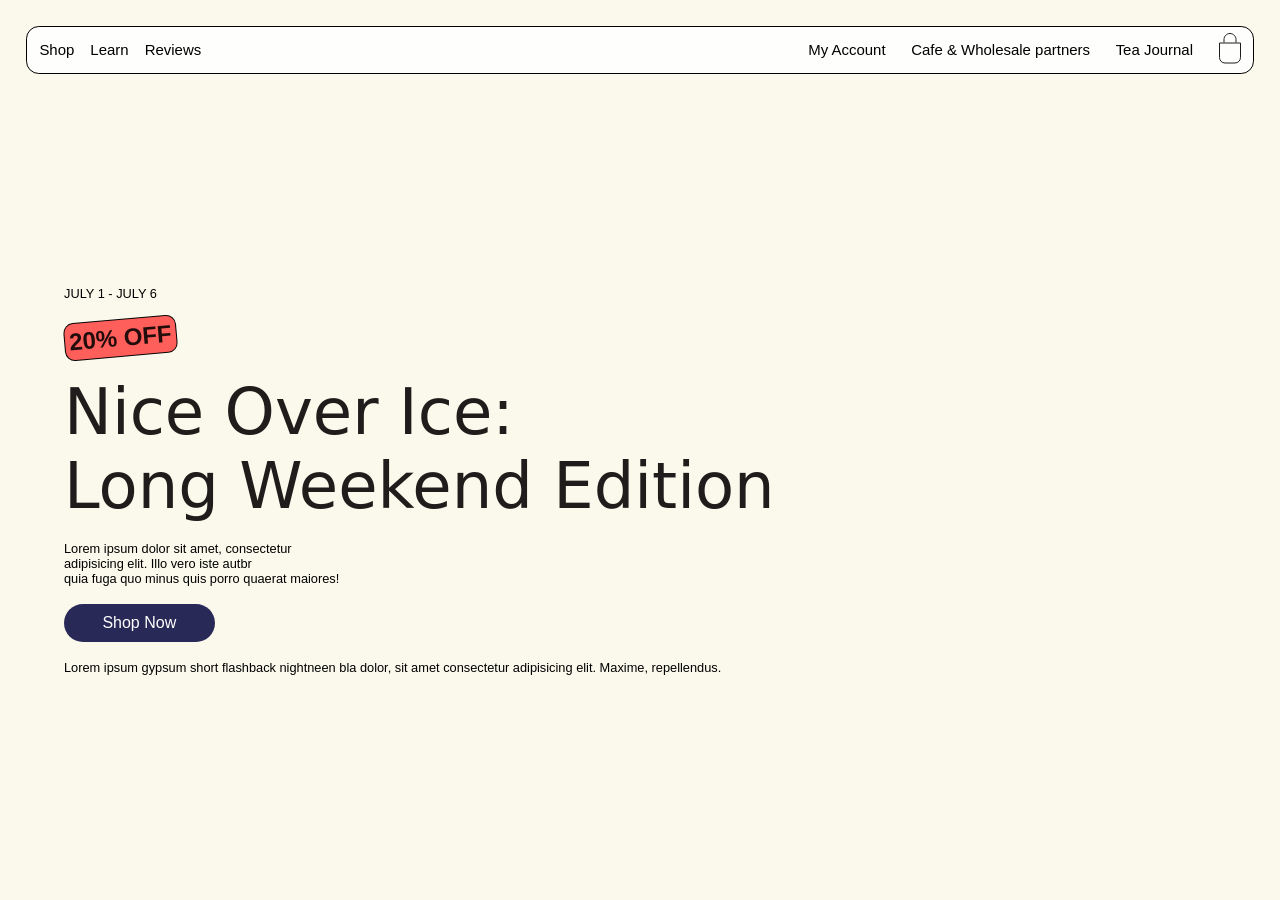
==== Responsive-assignment/index.html @ c3a22d7e "responsive design task-6 started" ====
<!DOCTYPE html>
<html lang="en">
<head>
    <meta charset="UTF-8">
    <meta name="viewport" content="width=device-width, initial-scale=1.0">
    <title>Document</title>
    <link rel="stylesheet" href="style.css">
    <link
  href="https://cdn.jsdelivr.net/npm/remixicon@4.9.0/fonts/remixicon.css"
  rel="stylesheet"
/>
</head>
<body>
    <main>
        <section id="section-1">
            <nav>
                <div class="mobile-screen-nav-left">
                    <i class="ri-menu-line"></i>
                 </div>
                <div class="nav-part-1">
                    <h3>Shop</h3>
                    <h3>Learn</h3>
                    <h3>Reviews</h3>
                </div>

                <div class="nav-part-2">
                    <img src="https://www.twoleavestea.com/cdn/shop/files/Twoleaves_logo.svg?v=1768205424&width=420" alt="">
                </div>

                <div class="mobile-screen-nav-right">
                    <i class="ri-shopping-bag-line"></i>
                </div>
                

                <div class="nav-part-3">
                    <h3>My Account</h3>
                    <h3>Cafe & Wholesale partners</h3>
                    <h3>Tea Journal</h3>
                    <div class="header__cart has-icon cart" data-spark-link="cart" role="button" x-data="" x-on:click="$store[&quot;offCanvasCart&quot;].openOffcanvas()" :aria-expanded="$store[&quot;offCanvasCart&quot;].open" aria-expanded="false">
        <noscript>
        <a href="/cart" style="position: absolute; top: 0; left: 0; width: 100%; height: 100%; text-indent: -9999999rem; z-index: 2;">Cart</a>
        </noscript>
        <div class="header__cart-inner">
          <div class="cart__icon">
            
                    <svg width="22" height="31" viewBox="0 0 22 31" fill="none" xmlns="http://www.w3.org/2000/svg">
                <path d="M21.5 10V24.5C21.5 27.5376 19.0376 30 16 30H6C2.96243 30 0.5 27.5376 0.5 24.5V10H21.5Z" stroke="#201C1A"></path>
                <path d="M5 9.5V6.5C5 3.18629 7.68629 0.5 11 0.5C14.3137 0.5 17 3.18629 17 6.5V9.5" stroke="#201C1A"></path>
            </svg>
                    
                </div>

        </div>
      </div>

                </div>
            </nav>
            <div class="text-buttons">
                 <p>JULY 1 - JULY 6</p>
                 <h1 class="dk1"> 20% OFF</h1>
                 <h1 class="dk2">Nice Over Ice: <br> Long Weekend Edition</h1>
                 <p>Lorem ipsum dolor sit amet, consectetur <br> adipisicing elit. Illo vero iste autbr
                   <br> quia fuga quo minus quis porro quaerat maiores!</p>
                <button>Shop Now</button>  
                <p>Lorem ipsum gypsum short flashback nightneen bla dolor, sit amet consectetur adipisicing elit. Maxime, repellendus.</p>  
            </div>
            
        </section>
    </main>
</body>
</html>
---- Responsive-assignment/style.css ----
*{
    margin: 0;
    padding: 0;
    box-sizing: border-box;
}
html, body{
    height: 100%;
    width: 100%;
}
main{
    width: 100%;
    min-height: 100vh;
    background-color: #fbf9ec;
    font-family: 'Poppins', sans-serif;
    
}

nav{
    width: calc(100% - 4vw);
    max-width: 100%;
    background-color: #fefefd;
    display:flex;
    flex-wrap: wrap;
    align-items: center;
    justify-content: space-between;
    padding:0.5vw 1vw;
    margin: 2vw auto 0;
    border-radius: 1vw;
    position: sticky;
    top: 2vw;
    left: 0;
    border: 1px solid black;
}
.mobile-screen-nav-left,
.mobile-screen-nav-right{
    display: none;
}

nav .nav-part-1{
    display: flex;
    gap: 1rem;
    font-size: 0.8rem;
    flex: 1;
    min-width: 0;
}

.nav-part-1 h3{
    font-weight: 300;
}

nav .nav-part-2{
    width: auto;
    max-width: 120px;
    height: auto;
    display: flex;
    justify-content: center;
}

.nav-part-2 img{
    width: 100%;
    object-fit: cover;
}

.nav-part-3{
    display: flex;
    flex: 1;
    min-width: 0;
    justify-content: flex-end;
    gap: 2vw;
    align-items: center;
    font-size: 0.8rem;
}
.nav-part-3 h3{
    font-weight: 300;
}

#section-1{
    width: 100%;
    height: 100vh;
    background-image: url("https://www.twoleavestea.com/cdn/shop/files/Two_Leaves_Tea_Aug_25_Shoot-32_16x9_1.webp?v=1782797336&width=3600.0");
    background-size:contain;
    background-position:cover;
    background-repeat: no-repeat;
    position: relative;
    margin: 0;
    padding: 0;
    overflow: hidden;
    
    
}

.text-buttons{
    display: flex;
    flex-direction: column;
    gap: 2vh;
    position: absolute;
    bottom: 25vh;
    left: 5vw;
    
}

.dk1{
    background-color: #ff5f5a;
    width: fit-content;
    padding: 4px;
    border: 1px solid rgba(0, 0, 0, 0.974);
    border-radius: 10px;
    transform: rotate(-5deg);
    color: rgba(0, 0, 0, 0.861);
}
.dk2{
    color:#201c1b;
    font-family: sans;
    font-weight: 100;
    font-size: 4rem;
}

.text-buttons p{
    font-size: 1vw;
}

.text-buttons button{
    padding: 0.8vw 3vw;
    width: fit-content;
    border-radius: 2rem;
    border: none;
    background-color: #292957;
    color: white;
    font-size: 1rem;
}

@media screen and (max-width: 768px) {

    nav{
        width: calc(100% - 24px);
        margin: 16px auto 0;
        padding: 12px 20px;
        border-radius: 14px;
        top: 12px;
        position: sticky;
        top:2vw;
        left: 0;
        justify-content: space-between;
        align-items: center;
    }

    .nav-part-1{
        display: none !important;
    }
    .nav-part-3{
        display: none;
    }

     .mobile-screen-nav-left,
    .mobile-screen-nav-right{
      display: flex;
      justify-content: space-between;
        
        
    }

    .mobile-screen-nav-left i,
    .mobile-screen-nav-right i{
        font-size:28px;
        cursor:pointer;
        color:#201c1b;
    }

    .nav-part-2{
        max-width: 120px;
        width: 100%;
    }

    .nav-part-2 img{
        width: 100%;
        display: block;
    }

    #section-1{
        min-height: 100vh;
        background-image: url(https://www.twoleavestea.com/cdn/shop/files/July_4_banner_image_for_dev_mobile.webp?v=1782797335&width=1350.0);
        background-size: cover;
        background-position :center;
        background-repeat: no-repeat;
        border-bottom: 2px solid black;
    }

    .text-buttons{
        align-items: center;
        align-self: center;
        display: flex;
        text-align: center;
        position: absolute;
        bottom: 0vh;
        
    }

    .dk1{
        padding: 6px 12px;
        font-size: 1.5rem;
        border-radius: 8px;
    }

    .dk2{
        font-size: 2.4rem;
        line-height: 1.15;
        max-width: 100%;

    }

    .text-buttons p{
        font-size: 15px;
        line-height: 1.6;
        max-width: 98%;
        text-align: center;
    }

    .text-buttons button{
        width: 80%;
        font-size: 0.95rem;
        border-radius: 999px;
        padding: 1rem;
    }

}
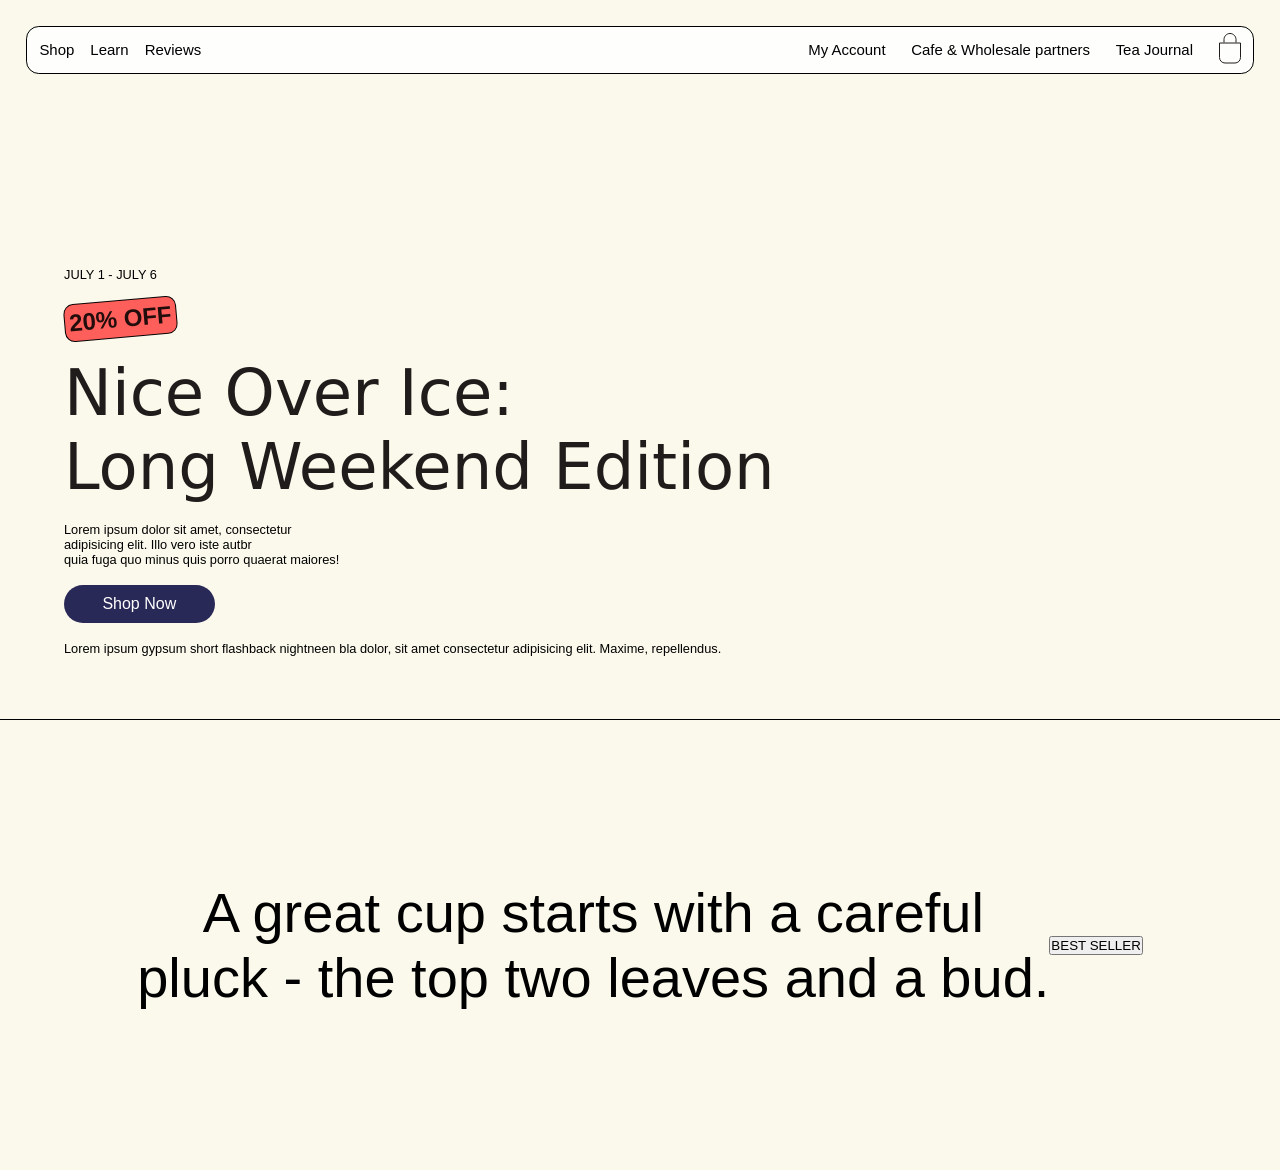
==== commit 8a525bf3: "till card section" ====
--- a/Responsive-assignment/index.html
+++ b/Responsive-assignment/index.html
@@ -66,6 +66,47 @@
             </div>
             
         </section>
+
+        <section id="section-2">
+            <h1>A
+ 
+great
+ 
+cup
+ 
+starts
+ 
+with
+ 
+a
+ 
+careful <br>
+
+pluck
+ 
+-
+ 
+the
+ 
+top
+ 
+two
+ 
+leaves
+ 
+and
+ 
+a
+ 
+bud.</h1>
+                <button>BEST SELLER</button>
+
+                <div class="card-portion">
+                    <div class="card">
+                        <img src="" alt="">
+                    </div>
+                </div>
+        </section>
     </main>
 </body>
 </html>
--- a/Responsive-assignment/style.css
+++ b/Responsive-assignment/style.css
@@ -76,17 +76,16 @@
 
 #section-1{
     width: 100%;
-    height: 100vh;
+    aspect-ratio: 16 / 9;
     background-image: url("https://www.twoleavestea.com/cdn/shop/files/Two_Leaves_Tea_Aug_25_Shoot-32_16x9_1.webp?v=1782797336&width=3600.0");
-    background-size:contain;
-    background-position:cover;
+    background-size: cover;
+    background-position: center;
     background-repeat: no-repeat;
     position: relative;
     margin: 0;
     padding: 0;
     overflow: hidden;
-    
-    
+    border-bottom: 1px solid black;
 }
 
 .text-buttons{
@@ -94,7 +93,7 @@
     flex-direction: column;
     gap: 2vh;
     position: absolute;
-    bottom: 25vh;
+    bottom: 7vh;
     left: 5vw;
     
 }
@@ -127,6 +126,22 @@
     background-color: #292957;
     color: white;
     font-size: 1rem;
+}
+
+#section-2{
+    min-height:50vh;
+    width: 100vw;
+    display: flex;
+    align-items: center;
+    justify-content: center;
+    
+
+}
+#section-2 h1{
+    text-align: center;
+    font-weight: lighter;
+    font-size: 3.5rem;
+   
 }
 
 @media screen and (max-width: 768px) {
@@ -221,5 +236,36 @@
         border-radius: 999px;
         padding: 1rem;
     }
+    #section-2{
+    min-height:40vh;
+    width: 100vw;
+    padding: 10vh;
+    display: flex;
+    align-items: center;
+    justify-content: center;
+    position: relative;
+    
+
+}
+    #section-2 h1{
+    text-align: center;
+    font-weight: lighter;
+    font-size: 1.8rem;
+    
+   
+   
+}
+    #section-2 button{
+        background-color: #dbadea;
+        position:absolute;
+        bottom: 2vh;
+        left: 3vw;
+        /* padding:1rem; */
+        padding: 1vh;
+        font-size: 1.5rem;
+        border-radius: 1vh;
+        font-weight: 900;
+        transform: rotate(-5deg);
+    }
 
 }
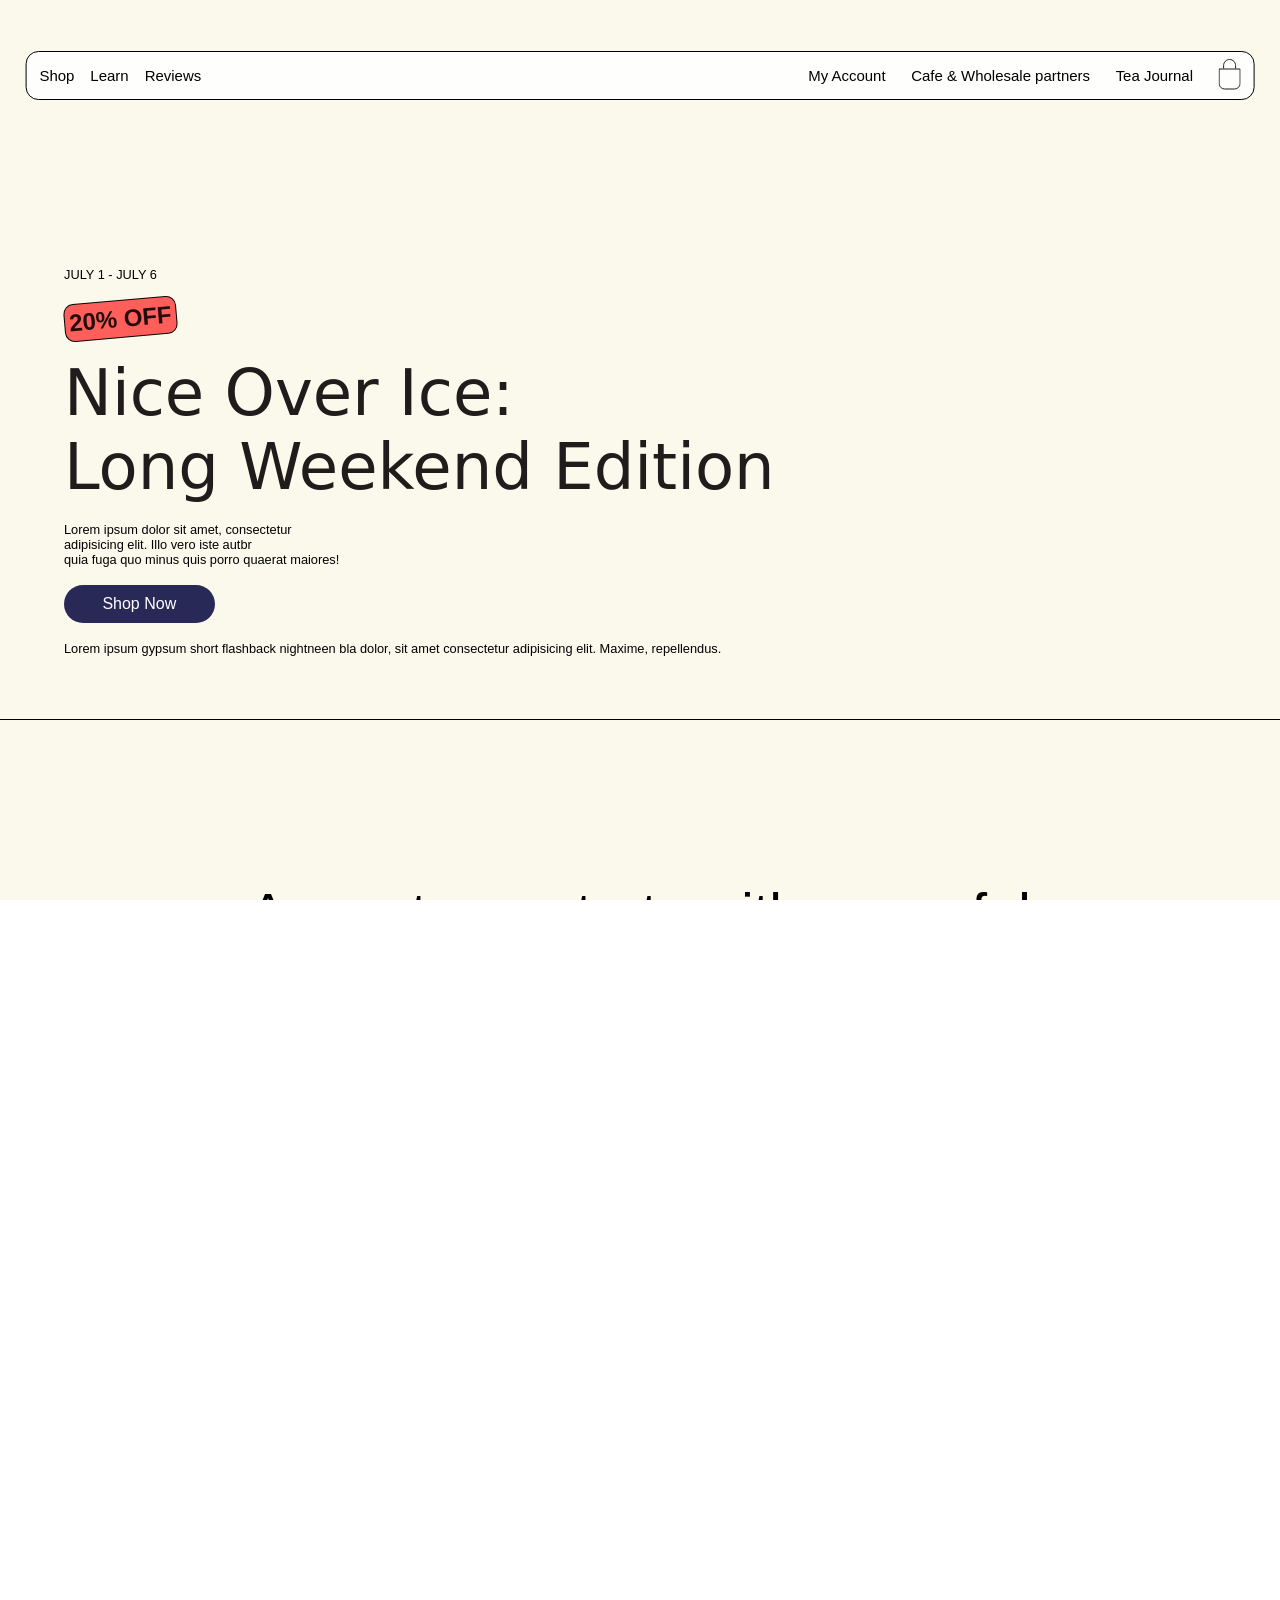
==== commit f7564c38: "FULL FLEDGE WEBSITE LANDING PAGE - RESPONSIVE" ====
--- a/Responsive-assignment/index.html
+++ b/Responsive-assignment/index.html
@@ -100,13 +100,542 @@
  
 bud.</h1>
                 <button>BEST SELLER</button>
-
-                <div class="card-portion">
-                    <div class="card">
-                        <img src="" alt="">
-                    </div>
-                </div>
-        </section>
+        </section>
+
+        <section id="section-3">
+            
+
+                <div class="cards">
+                    <div class="card-portion">
+                        <div class="card">
+                            <img src="https://www.twoleavestea.com/cdn/shop/files/organic_tropical_green_tea_sachet_featured.webp?v=1771579242&width=900" alt="">
+                        </div>
+                        <div class="card-texts">
+                            <button>TEA SACHETS</button>
+                            <div class="inside-buttons">
+                                <p> 4.71 (84)</p>
+                                <button>ADD</button>
+                            </div>
+                        </div>
+                    
+                    </div>
+                    <div class="card-details">
+                        <h1>Organic Tropical Green Tea</h1>
+                    <p>From $11.95</p>
+                    <p>Our Organic Tropical Green is a fruity and fun take on a classic green tea </p>
+                    </div>
+                </div>
+
+                    <div class="cards">
+                    <div class="card-portion">
+                        <div class="card">
+                            <img src="https://www.twoleavestea.com/cdn/shop/files/organic_tropical_green_tea_sachet_featured.webp?v=1771579242&width=900" alt="">
+                        </div>
+                        <div class="card-texts">
+                            <button>TEA SACHETS</button>
+                            <div class="inside-buttons">
+                                <p> 4.71 (84)</p>
+                                <button>ADD</button>
+                            </div>
+                        </div>
+                    
+                    </div>
+                    <div class="card-details">
+                        <h1>Organic Tropical Green Tea</h1>
+                    <p>From $11.95</p>
+                    <p>Our Organic Tropical Green is a fruity and fun take on a classic green tea </p>
+                    </div>
+                </div>
+
+                    <div class="cards">
+                    <div class="card-portion">
+                        <div class="card">
+                            <img src="https://www.twoleavestea.com/cdn/shop/files/organic_tropical_green_tea_sachet_featured.webp?v=1771579242&width=900" alt="">
+                        </div>
+                        <div class="card-texts">
+                            <button>TEA SACHETS</button>
+                            <div class="inside-buttons">
+                                <p> 4.71 (84)</p>
+                                <button>ADD</button>
+                            </div>
+                        </div>
+                    
+                    </div>
+                    <div class="card-details">
+                        <h1>Organic Tropical Green Tea</h1>
+                    <p>From $11.95</p>
+                    <p>Our Organic Tropical Green is a fruity and fun take on a classic green tea </p>
+                    </div>
+                </div>
+
+                    <div class="cards">
+                    <div class="card-portion">
+                        <div class="card">
+                            <img src="https://www.twoleavestea.com/cdn/shop/files/organic_tropical_green_tea_sachet_featured.webp?v=1771579242&width=900" alt="">
+                        </div>
+                        <div class="card-texts">
+                            <button>TEA SACHETS</button>
+                            <div class="inside-buttons">
+                                <p> 4.71 (84)</p>
+                                <button>ADD</button>
+                            </div>
+                        </div>
+                    
+                    </div>
+                    <div class="card-details">
+                        <h1>Organic Tropical Green Tea</h1>
+                    <p>From $11.95</p>
+                    <p>Our Organic Tropical Green is a fruity and fun take on a classic green tea </p>
+                    </div>
+                </div>
+
+                    <div class="cards">
+                    <div class="card-portion">
+                        <div class="card">
+                            <img src="https://www.twoleavestea.com/cdn/shop/files/organic_tropical_green_tea_sachet_featured.webp?v=1771579242&width=900" alt="">
+                        </div>
+                        <div class="card-texts">
+                            <button>TEA SACHETS</button>
+                            <div class="inside-buttons">
+                                <p> 4.71 (84)</p>
+                                <button>ADD</button>
+                            </div>
+                        </div>
+                    
+                    </div>
+                    <div class="card-details">
+                        <h1>Organic Tropical Green Tea</h1>
+                    <p>From $11.95</p>
+                    <p>Our Organic Tropical Green is a fruity and fun take on a classic green tea </p>
+                    </div>
+                </div>
+
+                    <div class="cards">
+                    <div class="card-portion">
+                        <div class="card">
+                            <img src="https://www.twoleavestea.com/cdn/shop/files/organic_tropical_green_tea_sachet_featured.webp?v=1771579242&width=900" alt="">
+                        </div>
+                        <div class="card-texts">
+                            <button>TEA SACHETS</button>
+                            <div class="inside-buttons">
+                                <p> 4.71 (84)</p>
+                                <button>ADD</button>
+                            </div>
+                        </div>
+                    
+                    </div>
+                    <div class="card-details">
+                        <h1>Organic Tropical Green Tea</h1>
+                    <p>From $11.95</p>
+                    <p>Our Organic Tropical Green is a fruity and fun take on a classic green tea </p>
+                    </div>
+                </div>
+
+                    <div class="cards">
+                    <div class="card-portion">
+                        <div class="card">
+                            <img src="https://www.twoleavestea.com/cdn/shop/files/organic_tropical_green_tea_sachet_featured.webp?v=1771579242&width=900" alt="">
+                        </div>
+                        <div class="card-texts">
+                            <button>TEA SACHETS</button>
+                            <div class="inside-buttons">
+                                <p> 4.71 (84)</p>
+                                <button>ADD</button>
+                            </div>
+                        </div>
+                    
+                    </div>
+                    <div class="card-details">
+                        <h1>Organic Tropical Green Tea</h1>
+                    <p>From $11.95</p>
+                    <p>Our Organic Tropical Green is a fruity and fun take on a classic green tea </p>
+                    </div>
+                </div>
+
+                    <div class="cards">
+                    <div class="card-portion">
+                        <div class="card">
+                            <img src="https://www.twoleavestea.com/cdn/shop/files/organic_tropical_green_tea_sachet_featured.webp?v=1771579242&width=900" alt="">
+                        </div>
+                        <div class="card-texts">
+                            <button>TEA SACHETS</button>
+                            <div class="inside-buttons">
+                                <p> 4.71 (84)</p>
+                                <button>ADD</button>
+                            </div>
+                        </div>
+                    
+                    </div>
+                    <div class="card-details">
+                        <h1>Organic Tropical Green Tea</h1>
+                    <p>From $11.95</p>
+                    <p>Our Organic Tropical Green is a fruity and fun take on a classic green tea </p>
+                    </div>
+                </div>
+
+                    <div class="cards">
+                    <div class="card-portion">
+                        <div class="card">
+                            <img src="https://www.twoleavestea.com/cdn/shop/files/organic_tropical_green_tea_sachet_featured.webp?v=1771579242&width=900" alt="">
+                        </div>
+                        <div class="card-texts">
+                            <button>TEA SACHETS</button>
+                            <div class="inside-buttons">
+                                <p> 4.71 (84)</p>
+                                <button>ADD</button>
+                            </div>
+                        </div>
+                    
+                    </div>
+                    <div class="card-details">
+                        <h1>Organic Tropical Green Tea</h1>
+                    <p>From $11.95</p>
+                    <p>Our Organic Tropical Green is a fruity and fun take on a classic green tea </p>
+                    </div>
+                </div>
+
+                    <div class="cards">
+                    <div class="card-portion">
+                        <div class="card">
+                            <img src="https://www.twoleavestea.com/cdn/shop/files/organic_tropical_green_tea_sachet_featured.webp?v=1771579242&width=900" alt="">
+                        </div>
+                        <div class="card-texts">
+                            <button>TEA SACHETS</button>
+                            <div class="inside-buttons">
+                                <p> 4.71 (84)</p>
+                                <button>ADD</button>
+                            </div>
+                        </div>
+                    
+                    </div>
+                    <div class="card-details">
+                        <h1>Organic Tropical Green Tea</h1>
+                    <p>From $11.95</p>
+                    <p>Our Organic Tropical Green is a fruity and fun take on a classic green tea </p>
+                    </div>
+                </div>
+
+                    <div class="cards">
+                    <div class="card-portion">
+                        <div class="card">
+                            <img src="https://www.twoleavestea.com/cdn/shop/files/organic_tropical_green_tea_sachet_featured.webp?v=1771579242&width=900" alt="">
+                        </div>
+                        <div class="card-texts">
+                            <button>TEA SACHETS</button>
+                            <div class="inside-buttons">
+                                <p> 4.71 (84)</p>
+                                <button>ADD</button>
+                            </div>
+                        </div>
+                    
+                    </div>
+                    <div class="card-details">
+                        <h1>Organic Tropical Green Tea</h1>
+                    <p>From $11.95</p>
+                    <p>Our Organic Tropical Green is a fruity and fun take on a classic green tea </p>
+                    </div>
+                </div>
+
+                    <div class="cards">
+                    <div class="card-portion">
+                        <div class="card">
+                            <img src="https://www.twoleavestea.com/cdn/shop/files/organic_tropical_green_tea_sachet_featured.webp?v=1771579242&width=900" alt="">
+                        </div>
+                        <div class="card-texts">
+                            <button>TEA SACHETS</button>
+                            <div class="inside-buttons">
+                                <p> 4.71 (84)</p>
+                                <button>ADD</button>
+                            </div>
+                        </div>
+                    
+                    </div>
+                    <div class="card-details">
+                        <h1>Organic Tropical Green Tea</h1>
+                    <p>From $11.95</p>
+                    <p>Our Organic Tropical Green is a fruity and fun take on a classic green tea </p>
+                    </div>
+                </div>
+                
+        </section>
+        <section id="section-4">
+            <button class="explore">Explore All Teas</button>
+        </section>
+        <section id="section-5">
+            <button class="discover">DISCOVER</button>
+            <h1>Let's find a cup that fits the moment. <br>What are you searching for?</h1>
+            <input type="text" placeholder="iced tea...">
+            <P>OR EXPLORE BY VIBE</P>
+            <div class="suggestions">
+                <button>A Sweet Treat</button>
+                <button>Evening Uniwind</button>
+                <button>Focused & Clear</button>
+                <button>Caffein</button>
+                
+                <button>
+                    Caffein-Free
+                </button>
+                <button>Cermony-Worthy</button>
+                <button>Whole Leaf</button>
+                <button>Over Ice</button>
+                <button>Lattes</button>
+                <button>Black Tea</button>
+                <button>Green Tea</button>
+                <button>Herbal Tea</button>
+                <button>oRGANIC</button>
+                <button>Barista</button>
+                <button>Calm & Cozy</button>
+                
+            </div>
+        </section>
+
+        <section id="section-6">
+            <button class="origin">
+                <h1>OUR ORIGINS</h1>
+            </button>
+            <h1 class="born">BORN IN COLORADO</h1>
+            <p>Lorem ipsum dolor Lorem ipsum dolor sit amet, consectetur adipisicing elit. Facere, neque. sit, amet consectetur adipisicing elit. Aliquam, laboriosam.</p>
+            <div class="logos">
+                <img src="//www.twoleavestea.com/cdn/shop/files/Quality_without_pretense.svg?v=1773116402&width=146" alt="">
+                <img src="//www.twoleavestea.com/cdn/shop/files/care_for_ppl_1.svg?v=1773116330&width=144" alt="">
+                <img src="//www.twoleavestea.com/cdn/shop/files/transparent_sourcing.svg?v=1773116421&width=122" alt="">
+            </div>
+            <button class="story">
+                <h1>Our Story</h1>
+            </button>
+
+        </section>
+
+        <section class="section-7">
+            <button class="reviews">
+                <h1>REVIEWS</h1>
+            </button>
+            <h1 class="lorem">Lorem ipsum dolor sit amet consectetur adipisicing elit. Fugit, sint?</h1>
+        </section>
+
+        <section id="section-8">
+            <div class="card-2">
+                <h1>"The right amount of spice."</h1>
+                <p class="author">Angelina R.</p>
+                <div class="bottom-card">
+                    <img src="//www.twoleavestea.com/cdn/shop/files/Organic-Mtn-High-Chai-R15-angle_square_KO_1_2.png?v=1770086173&width=144" alt="Organic Mountain High Chai">
+                    <p>ORGANIC MOUNTAIN HIGH CHAI</p>
+                    <button>Shop</button>
+                </div>
+            </div>
+
+            <div class="card-2">
+                <h1>"The right amount of spice."</h1>
+                <p class="author">Angelina R.</p>
+                <div class="bottom-card">
+                    <img src="//www.twoleavestea.com/cdn/shop/files/Organic-Mtn-High-Chai-R15-angle_square_KO_1_2.png?v=1770086173&width=144" alt="Organic Mountain High Chai">
+                    <p>ORGANIC MOUNTAIN HIGH CHAI</p>
+                    <button>Shop</button>
+                </div>
+            </div>
+
+            <div class="card-2">
+                <h1>"The right amount of spice."</h1>
+                <p class="author">Angelina R.</p>
+                <div class="bottom-card">
+                    <img src="//www.twoleavestea.com/cdn/shop/files/Organic-Mtn-High-Chai-R15-angle_square_KO_1_2.png?v=1770086173&width=144" alt="Organic Mountain High Chai">
+                    <p>ORGANIC MOUNTAIN HIGH CHAI</p>
+                    <button>Shop</button>
+                </div>
+            </div>
+
+            <div class="card-2">
+                <h1>"The right amount of spice."</h1>
+                <p class="author">Angelina R.</p>
+                <div class="bottom-card">
+                    <img src="//www.twoleavestea.com/cdn/shop/files/Organic-Mtn-High-Chai-R15-angle_square_KO_1_2.png?v=1770086173&width=144" alt="Organic Mountain High Chai">
+                    <p>ORGANIC MOUNTAIN HIGH CHAI</p>
+                    <button>Shop</button>
+                </div>
+            </div>
+
+            <div class="card-2">
+                <h1>"The right amount of spice."</h1>
+                <p class="author">Angelina R.</p>
+                <div class="bottom-card">
+                    <img src="//www.twoleavestea.com/cdn/shop/files/Organic-Mtn-High-Chai-R15-angle_square_KO_1_2.png?v=1770086173&width=144" alt="Organic Mountain High Chai">
+                    <p>ORGANIC MOUNTAIN HIGH CHAI</p>
+                    <button>Shop</button>
+                </div>
+            </div>
+
+            <div class="card-2">
+                <h1>"The right amount of spice."</h1>
+                <p class="author">Angelina R.</p>
+                <div class="bottom-card">
+                    <img src="//www.twoleavestea.com/cdn/shop/files/Organic-Mtn-High-Chai-R15-angle_square_KO_1_2.png?v=1770086173&width=144" alt="Organic Mountain High Chai">
+                    <p>ORGANIC MOUNTAIN HIGH CHAI</p>
+                    <button>Shop</button>
+                </div>
+            </div>
+
+            <div class="card-2">
+                <h1>"The right amount of spice."</h1>
+                <p class="author">Angelina R.</p>
+                <div class="bottom-card">
+                    <img src="//www.twoleavestea.com/cdn/shop/files/Organic-Mtn-High-Chai-R15-angle_square_KO_1_2.png?v=1770086173&width=144" alt="Organic Mountain High Chai">
+                    <p>ORGANIC MOUNTAIN HIGH CHAI</p>
+                    <button>Shop</button>
+                </div>
+            </div>
+
+            <div class="card-2">
+                <h1>"The right amount of spice."</h1>
+                <p class="author">Angelina R.</p>
+                <div class="bottom-card">
+                    <img src="//www.twoleavestea.com/cdn/shop/files/Organic-Mtn-High-Chai-R15-angle_square_KO_1_2.png?v=1770086173&width=144" alt="Organic Mountain High Chai">
+                    <p>ORGANIC MOUNTAIN HIGH CHAI</p>
+                    <button>Shop</button>
+                </div>
+            </div>
+        </section>
+
+        <section id="section-9">
+            <img src="//www.twoleavestea.com/cdn/shop/files/Our_Cafe_Wholesale_Partners.webp?v=1773753185&width=3200" alt="">
+            <div class="right-sec-9">
+                <h1>Our
+ 
+Cafe
+ 
+&
+
+Wholesale
+ 
+Partners</h1>
+              <p>Lorem ipsum dolor sit amet consectetur adipisicing elit. Consequuntur, eligendi!</p>     
+            <div class="sec-9-button">
+                <button>Learn More</button>
+            </div>
+            </div>
+        </section>
+
+        <section id="section-10">
+            <div class="top-part">
+                <button>OUR LATTES</button>
+                <h1>BRISTA BLENDS WITH EVERY MOOD</h1>
+                <p>(NO TRAINING REQUIRED)</p>
+            </div>
+            <div class="bottom-part">
+                <div class="card-3">
+                    <div class="left">
+                        <img src="//www.twoleavestea.com/cdn/shop/files/Nice_Chai.webp?v=1773826534&width=720" alt="">
+                    </div>
+                    <div class="right">
+                        <button>BARISTA</button>
+                        <h1>Chai <br> Latte Mix</h1>
+                        <p>Lorem ipsum dolor sit amet consectetur adipisicing elit. Architecto rerum nemo eum neque quibusdam reiciendis rem suscipit aliquid, voluptate optio laborum atque unde veritatis illo necessitatibus quidem nobis fugiat animi.</p>
+                        <button>Shop Now</button>
+                    </div>
+                </div>
+            </div> 
+
+            
+        </section>
+
+        <section id="section-11">
+               <img src="//www.twoleavestea.com/cdn/shop/files/1440.webp?v=1771593223&width=1278" alt="">
+            <div class="right-sec-11">
+                <h1>Green Tea in Good Company.</h1>
+              <p>Lorem ipsum dolor sit amet consectetur adipisicing elit. Consequuntur, eligendi!</p>     
+            <div class="sec-11-button">
+                <button>About Us</button>
+            </div>
+            </div>
+        </section>
+        <footer>
+            <div class="up">
+                <h1>STEEP WITH US</h1>
+                <p>Get news stories, brewing tips, and special offers straight to your inbox</p>
+                <div class="icons-inputs">
+                    <div class="inputss">
+                        <input type="text" placeholder="name@email.com">
+                        <button>Submit</button>
+                    </div>
+                    <div class="iconss">
+                        <img src="" alt="">
+                        <img src="" alt="">
+                        <img src="" alt="">
+                    </div>
+                </div>
+            </div>
+
+            <div class="mid">
+                <div class="text-cards">
+                    <div class="faq">
+                        <h1>Tea Varieties</h1>
+                        <img src="" alt="">
+                    </div>
+                    <div class="line"></div>
+                </div>
+
+                 <div class="text-cards">
+                    <div class="faq">
+                        <h1>Tea Varieties</h1>
+                        <img src="" alt="">
+                    </div>
+                    <div class="line"></div>
+                </div>
+
+
+                 <div class="text-cards">
+                    <div class="faq">
+                        <h1>Tea Varieties</h1>
+                        <img src="" alt="">
+                    </div>
+                    <div class="line"></div>
+                </div>
+
+
+                 <div class="text-cards">
+                    <div class="faq">
+                        <h1>Tea Varieties</h1>
+                        <img src="" alt="">
+                    </div>
+                    <div class="line"></div>
+                </div>
+
+
+                 <div class="text-cards">
+                    <div class="faq">
+                        <h1>Tea Varieties</h1>
+                        <img src="" alt="">
+                    </div>
+                    <div class="line"></div>
+                </div>
+
+
+                 <div class="text-cards">
+                    <div class="faq">
+                        <h1>Tea Varieties</h1>
+                        <img src="" alt="">
+                    </div>
+                    <div class="line"></div>
+                </div>
+
+
+                 <div class="text-cards">
+                    <div class="faq">
+                        <h1>Tea Varieties</h1>
+                        <img src="" alt="">
+                    </div>
+                    <div class="line"></div>
+                </div>
+
+
+                 <div class="text-cards">
+                    <div class="faq">
+                        <h1>Tea Varieties</h1>
+                        <img src="" alt="">
+                    </div>
+                    <div class="line"></div>
+                </div>
+            </div>
+        </footer>
     </main>
 </body>
 </html>
--- a/Responsive-assignment/style.css
+++ b/Responsive-assignment/style.css
@@ -6,6 +6,7 @@
 html, body{
     height: 100%;
     width: 100%;
+    overflow-x: hidden;
 }
 main{
     width: 100%;
@@ -26,9 +27,11 @@
     padding:0.5vw 1vw;
     margin: 2vw auto 0;
     border-radius: 1vw;
-    position: sticky;
+    position: fixed;
     top: 2vw;
-    left: 0;
+    left: 50%;
+    transform: translateX(-50%);
+    z-index: 1000;
     border: 1px solid black;
 }
 .mobile-screen-nav-left,
@@ -84,7 +87,7 @@
     position: relative;
     margin: 0;
     padding: 0;
-    overflow: hidden;
+    overflow: visible;
     border-bottom: 1px solid black;
 }
 
@@ -130,10 +133,11 @@
 
 #section-2{
     min-height:50vh;
-    width: 100vw;
+    width: 100%;
     display: flex;
     align-items: center;
     justify-content: center;
+    position: relative;
     
 
 }
@@ -141,22 +145,560 @@
     text-align: center;
     font-weight: lighter;
     font-size: 3.5rem;
+    
    
 }
-
-@media screen and (max-width: 768px) {
-
+ #section-2 button{
+        background-color: #dbadea;
+        position:absolute;
+        bottom: 2vh;
+        left: 3vw;
+        /* padding:1rem; */
+        padding: 1vh;
+        font-size: 2rem;
+        border-radius: 1vh;
+        font-weight: 900;
+        transform: rotate(-5deg);
+}
+
+.explore{
+        display: block;
+        margin: 5vh auto;
+        background-color: #292957;
+        color: white;
+        padding: 0.5vw 5vw;
+        font-size: 1.5rem;
+        font-weight: 500;
+        border: none;
+        border-radius: 999px;
+        cursor: pointer;
+    }
+    #section-4{
+        height: 10vh;
+        border-bottom: 0.5vh solid black;
+    }
+
+#section-5{
+    width: 100%;
+    height: 100vh;
+    display: flex;
+    flex-direction: column;
+    justify-content: space-evenly;
+    align-items: center;
+
+}    
+
+#section-5 .discover{
+    background-color: #e88c0b;
+        
+        bottom: 2vh;
+        left: 3vw;
+        /* padding:1rem; */
+        padding: 1vh;
+        font-size: 2rem;
+        border-radius: 1vh;
+        font-weight: 900;
+        transform: rotate(-5deg);
+
+}
+.suggestions{
+     width: 80%;
+    display: flex;
+    flex-wrap: wrap;
+    gap: 1rem;
+    align-items: center;
+    
+}
+
+.suggestions button{
+    background-color: #ade7f5;
+     
+        bottom: 2vh;
+        left: 3vw;
+        /* padding:1rem; */
+        padding: 1vh;
+        font-size: 2rem;
+        border-radius: 1vh;
+        font-weight: 100;
+
+}
+
+#section-5 h1{
+    font-size: 3rem;
+    font-weight: 100;
+    font-family: sans;
+
+}
+#section-5 input{
+    border: 1px solid black;
+    border-radius: 2vh;
+    padding: 5vh 25vh;
+    background-color: transparent;
+    font-size: 2rem;
+    text-align: start;
+}
+
+#section-6{
+    height: 100vh;
+    width: 100%;
+    display: flex;
+    flex-direction: column;
+        align-items: center;
+    padding-top: 8rem;
+    color:white;
+    justify-content: space-between;
+    background-image: url(https://www.twoleavestea.com/cdn/shop/files/adam-vradenburg-_gu7E90QChU-unsplash_1_1.webp?v=1771592855&width=1600);
+}
+
+.origin{
+     background-color:#ade7f5;
+        
+        
+        padding: 1vh;
+        font-size: 1rem;
+        border-radius: 1vh;
+        font-weight: 900;
+        transform: rotate(-5deg);
+        width: fit-content;
+        
+
+
+}
+
+.born{
+    font-size: 5vw;
+}
+
+#section-6 p{
+    max-width: 40vw;
+    font-size: 2vw;
+    text-align: center;
+}
+
+.logos{
+    display: flex;
+    width: 40vw;
+    align-items: center;
+    justify-content: space-evenly;
+    
+
+}
+
+.logos img{
+    height:8vw;
+    width:8vw;
+}
+
+.story{
+    display: block;
+        margin: 5vh auto;
+        background-color: #ffffff;
+        color: black;
+        padding: 0.5vw 5vw;
+        font-size: 0.8rem;
+        font-weight: 200;
+        width: 40vw;
+        border: none;
+        border-radius: 999px;
+        cursor: pointer;
+
+}
+
+.section-7{
+    height:30vh;
+    width: 100%;
+    display: flex;
+    flex-direction: column;
+    justify-content: space-evenly;
+    align-items: center;
+
+}
+.reviews{
+     background-color:#28c80f;
+        
+        
+        padding: 1vh;
+        font-size: 1rem;
+        border-radius: 1vh;
+        font-weight: 900;
+        transform: rotate(-5deg);
+        width: fit-content;
+}
+.lorem{
+    width: 60%;
+    font-weight: 300;
+
+}
+#section-8{
+    width: 100%;
+    min-height: 100vh;
+    display: flex;
+   justify-content: space-evenly;
+    align-items: center;
+    flex: 1;
+    gap: 3vw;
+    display: flex;
+    padding: 2vw;
+        width: 100%;
+        overflow-x: auto;
+   
+}
+
+.card-2{
+    width: 40vw;
+    height: 65vh;
+    background: #f4ad87;
+    border: 1.5px solid #333;
+    border-radius: 1rem;
+    padding: 1rem;
+
+    display: flex;
+    flex-direction: column;
+    justify-content: space-between;
+}
+
+.card-2 h1{
+    margin-top: 5rem;
+    font-size: 2.8rem;
+    font-weight: 400;
+    text-align: center;
+    color: #222;
+    line-height: 1.3;
+}
+
+.card-2 .author{
+    margin-top: -4rem;
+    text-align: center;
+    font-size: 1.2rem;
+    color: #555;
+}
+
+.bottom-card{
+    margin-right: 2vw;
+    width: 100%;
+    height: 18%;
+    background: #ec6f42;
+    border: 1.5px solid #333;
+    border-radius: .8rem;
+
+    display: flex;
+    align-items: center;
+    overflow: hidden;
+}
+
+.bottom-card img{
+    width: 22%;
+    height: 100%;
+    object-fit: contain;
+    padding: .8rem;
+    border-right: 1.5px solid #333;
+}
+
+.bottom-card p{
+    flex: 1;
+    padding: 0 1rem;
+    font-size: 1rem;
+    font-weight: 500;
+    line-height: 1.2;
+    color: #fff;
+    text-transform: uppercase;
+}
+
+.bottom-card button{
+    margin-right: 1rem;
+    padding: .8rem 1.8rem;
+    border: 1.5px solid #333;
+    border-radius: 999px;
+    background: #fff;
+    font-size: 1rem;
+    cursor: pointer;
+    transition: .3s;
+}
+
+.bottom-card button:hover{
+    background: #222;
+    color: #fff;
+}
+#section-9{
+    height: 90vh;
+    background-color:#292957 ;
+    color: white;
+    display: flex;
+    position: relative;
+    border: 1px solid black;
+}
+#section-9 img{
+    width: 50vw;
+}
+
+.right-sec-9{
+   padding: 3vw;
+    display: flex;
+    flex-direction: column;
+    justify-content: space-evenly;
+
+}
+
+.right-sec-9 h1{
+    font-size: 5rem;
+    font-weight: 300;
+   
+}
+.right-sec-9 p{
+    font-size: 2rem;
+    font-weight: 300;
+}
+
+.sec-9-button button{
+    display: block;
+    position: absolute;
+    bottom: 3vh;
+        margin: 5vh auto;
+        background-color: #ffffff;
+        color: black;
+        padding: 1.5vw 7vw;
+        font-size: 1.5rem;
+        font-weight: 200;
+       
+        border: none;
+        border-radius: 999px;
+        cursor: pointer;
+
+}
+
+#section-10{
+    width: 100%;
+    min-height: 100vh;
+    display: flex;
+    flex-direction: column;
+    align-items: center;
+    justify-content: space-evenly;
+    background-color: #9f642a;
+    border: 1px solid black;
+}
+.top-part{
+    display: flex;
+    flex-direction: column;
+    width: 100vw;
+    
+    color: white;
+    align-items: center;
+    gap: 5vh;
+}
+
+.top-part button{
+     background-color: #ffcb96;
+        bottom: 2vh;
+        left: 3vw;
+        /* padding:1rem; */
+        padding: 1vh;
+        font-size: 3rem;
+        border-radius: 1vh;
+        font-weight: 900;
+        transform: rotate(-5deg);
+}
+.top-part h1{
+    
+    font-size: 4vw;
+}
+.bottom-part{
+    width: 90vw;
+    height: 50vh;
+    background-color: #ffcb96;
+    border-radius: 2vh;
+    border: 1px solid black;
+    position: relative;
+}
+.card-3{
+    display: flex;
+    justify-content: space-between;
+    align-items: center;
+    gap: 10vw;
+}
+.left{
+    position:relative;
+    bottom: 10vh;
+}
+.left img{
+    height: 50vh;
+}
+
+
+.right{
+    display: flex;
+    flex-direction: column;
+    justify-content: space-evenly;
+    align-items: flex-start;
+    gap: 3vh;
+}
+
+.right button:first-child{
+     background-color:#e88c0b;
+        bottom: 2vh;
+        left: 3vw;
+        /* padding:1rem; */
+        padding: 1vh;
+        font-size: 1.5rem;
+        border-radius: 1vh;
+        font-weight: 900;
+        transform: rotate(-5deg);
+}
+.right h1{
+    font-size: 4vw;
+}
+
+.right button:last-child{
+     
+    
+    
+        
+        background-color: #ffffff;
+        color: black;
+        padding: 0.5vw 3vw;
+        font-size: 1rem;
+        font-weight: 200;
+       border: 1px solid black;
+        
+        border-radius: 999px;
+        cursor: pointer;
+}
+#section-11{
+    height: 90vh;
+    background-color:#f26413 ;
+    color: white;
+    display: flex;
+    position: relative;
+    border: 1px solid black;
+}
+#section-11 img{
+    width: 50vw;
+}
+
+.right-sec-11{
+   padding: 3vw;
+    display: flex;
+    flex-direction: column;
+    justify-content: space-evenly;
+
+}
+
+.right-sec-11 h1{
+    font-size: 5rem;
+    font-weight: 300;
+   
+}
+.right-sec-11 p{
+    font-size: 2rem;
+    font-weight: 300;
+}
+
+.sec-11-button button{
+    display: block;
+    position: absolute;
+    bottom: 3vh;
+        margin: 5vh auto;
+        background-color: #ffffff;
+        color: black;
+        padding: 1.5vw 7vw;
+        font-size: 1.5rem;
+        font-weight: 200;
+       
+        border: none;
+        border-radius: 999px;
+        cursor: pointer;
+
+}
+
+@media screen and (min-width: 769px) {
+    .cards{
+        padding: 2rem;
+    }
+
+    .card-portion{
+        height: 40vh;
+        width: 20vw;
+        background-color: #c1ee92;
+        border: 1px solid black;
+        border-radius: 1rem;
+        margin-bottom: 1rem;
+        position: relative;
+    }
+
+    .card{
+        height: 20rem;
+        width: 18rem;
+    }
+
+    .card img{
+        height: 90%;
+        width: 100%;
+    }
+
+    .card-texts button:first-child{
+        position: absolute;
+        top: 1rem;
+        left: 1rem;
+        font-size: 1rem;
+        padding: 0.5vw;
+        font-weight: bold;
+        background-color: white;
+        border-radius: 1vw;
+        border: 1px solid black;
+    }
+
+    .inside-buttons{
+        position: absolute;
+        top: 1rem;
+        right: 1rem;
+        display: flex;
+        flex-direction: column;
+        gap: 27vh;
+    }
+
+    .inside-buttons button{
+        font-size: 1rem;
+        padding: 1rem;
+        border-radius: 1vw;
+        border: 1px solid black;
+    }
+
+    .card-details{
+        width: 98%;
+        display: flex;
+        flex-direction: column;
+        gap: 1rem;
+        font-weight: 200;
+    }
+
+    .card-details h1{
+        font-weight: lighter;
+    }
+
+    #section-3{
+        display: flex;
+        width: 100%;
+        overflow: visible;
+    }
+}
+
+@media screen and (max-width: 865px) {
+
+    
     nav{
-        width: calc(100% - 24px);
-        margin: 16px auto 0;
-        padding: 12px 20px;
+        width: calc(100% - 16px);
+        max-width: 100%;
+        margin: 0;
+        
+        padding: 12px 16px;
         border-radius: 14px;
-        top: 12px;
-        position: sticky;
-        top:2vw;
-        left: 0;
+        top: calc(8px + env(safe-area-inset-top));
+        left: 8px;
+        right: 8px;
+        position: fixed;
+        transform: none;
         justify-content: space-between;
         align-items: center;
+        box-sizing: border-box;
     }
 
     .nav-part-1{
@@ -238,7 +780,7 @@
     }
     #section-2{
     min-height:40vh;
-    width: 100vw;
+    width: 100%;
     padding: 10vh;
     display: flex;
     align-items: center;
@@ -267,5 +809,522 @@
         font-weight: 900;
         transform: rotate(-5deg);
     }
+    .cards{
+        padding: 1rem 1rem 2rem;
+        width: 100%;
+        box-sizing: border-box;
+    }
+
+    .card-portion{
+        min-height: 40vh;
+        width: min(85vw, 320px);
+        background-color:#c1ee92 ;
+        border: 1px solid black;
+        border-radius: 1rem;
+        margin-bottom: 1rem;
+        position: relative;
+    }
+
+    .card img{
+        height: 90%;
+        width: 100%;
+        object-fit: cover;
+    }
+    .card-texts button:first-child{
+        position:absolute;
+        top: 1rem;
+        left: 1rem;
+        font-size: 1.2rem;
+        padding: 1vw;
+        font-weight: bold;
+        background-color: white;
+        border-radius: 2vw;
+        border: 1px solid black;
+        
+
+    }
+    
+        
+    
+    .inside-buttons{
+        position: absolute;
+        top: 1rem;
+        right: 1rem;
+        display: flex;
+        flex-direction: column;
+        gap: 25vh;
+    }
+    .inside-buttons button{
+        font-size: 1rem;
+        padding: 1.5rem;
+        border-radius: 2vw;
+        border: 1px solid black;
+    }
+    .card-details{
+        width: 98%;
+        display: flex;
+        flex-direction: column;
+        gap: 1rem;
+        font-weight: 200;
+    }
+    
+    .card-details h1{
+        font-weight: lighter;
+    }
+    #section-3{
+        display: flex;
+        width: 100%;
+        overflow-x: auto;
+        
+        
+    }
+
+    .explore{
+        display: block;
+        margin: 5vh auto;
+        background-color: #292957;
+        color: white;
+        padding: 2vw 5vw;
+        font-size: 1.5rem;
+        font-weight: 500;
+        border: none;
+        border-radius: 999px;
+        cursor: pointer;
+    }
+    #section-4{
+        height: 10vh;
+        border-bottom: 0.5vh solid black;
+    }
+
+    #section-5{
+    width: 100%;
+    height: 100%;
+    display: flex;
+    flex-direction: column;
+    justify-content: space-evenly;
+    align-items: center;
+    padding-top: 10vh;
+    padding-bottom: 10vh;
+    position: relative;
+    gap: 5vh;
+
+
+}    
+
+#section-5 .discover{
+    background-color: #e88c0b;
+        
+        top: 2vh;
+        
+        left: 1vw;
+        /* padding:1rem; */
+        padding: 1vh;
+        font-size: 2rem;
+        border-radius: 1vh;
+        font-weight: 900;
+        transform: rotate(-5deg);
+        margin-bottom:  3vh;
+
+}
+.suggestions{
+     width: 80%;
+    display: flex;
+    flex-wrap: wrap;
+    gap: 1rem;
+    align-items: center;
+    
+}
+
+.suggestions button{
+    background-color: #ade7f5;
+     
+        bottom: 2vh;
+        left: 3vw;
+        /* padding:1rem; */
+        padding: 1vh;
+        font-size: 1.5rem;
+        border-radius: 1vh;
+        font-weight: 100;
+
+}
+
+#section-5 h1{
+    font-size: 3rem;
+    font-weight: 100;
+    font-family: sans;
+    padding: 2vw;
+
+}
+#section-5 input{
+    border: 1px solid black;
+    border-radius: 2vh;
+    padding: 2vw 8vw;
+    background-color: transparent;
+    font-size: 2rem;
+    text-align: start;
+}
+
+#section-6{
+    height: 100vh;
+    width: 100%;
+    display: flex;
+    flex-direction: column;
+        align-items: center;
+    padding-top: 8rem;
+    color:white;
+    justify-content: space-between;
+    background-image: url(https://www.twoleavestea.com/cdn/shop/files/adam-vradenburg-_gu7E90QChU-unsplash_1_1.webp?v=1771592855&width=1600);
+}
+
+.origin{
+     background-color:#ade7f5;
+        
+        
+        padding: 1vh;
+        font-size: 1rem;
+        border-radius: 1vh;
+        font-weight: 900;
+        transform: rotate(-5deg);
+        width: fit-content;
+        
+
+
+}
+
+.born{
+    font-size: 12vw;
+    text-align: center;
+}
+
+#section-6 p{
+    max-width: 60vw;
+    font-size: 5vw;
+    text-align: center;
+    font-family: sans;
+}
+
+.logos{
+    display: flex;
+    width: 80vw;
+    align-items: center;
+    justify-content: space-evenly;
+    
+
+}
+
+.logos img{
+    height:20vw;
+    width:20vw;
+}
+
+.story{
+    display: block;
+        margin: 5vh auto;
+        background-color: #ffffff;
+        color: black;
+        padding: 0.5vw 5vw;
+        font-size: 0.8rem;
+        font-weight: 200;
+        width: 80vw;
+        border: none;
+        border-radius: 999px;
+        cursor: pointer;
+
+}
+.section-7{
+    display: flex;
+    flex-direction: column;
+    
+
+
+}
+
+.section-7{
+    display: flex;
+    flex-direction: column;
+    height: 1vh;
+    margin-top: 10vh;
+
+}
+ .lorem{
+    display: none;
+}
+#section-8{
+
+    width: 100%;
+    height: 10vh;
+    display: flex;
+   justify-content: space-evenly;
+    align-items: center;
+    
+    gap: 3vw;
+    display: flex;
+    /* padding: 2vw; */
+    width: 100%;
+    overflow-x: auto;
+   
+}
+
+.card-2{
+    width: 80vw;
+    height: 50vh;
+    background: #f4ad87;
+    border: 1.5px solid #333;
+    border-radius: 1rem;
+    padding: 1rem;
+
+    display: flex;
+    flex-direction: column;
+    justify-content: space-between;
+}
+
+.card-2 h1{
+    margin-top: 5rem;
+    font-size: 2.8rem;
+    font-weight: 400;
+    text-align: center;
+    color: #222;
+    line-height: 1.3;
+}
+
+.card-2 .author{
+    margin-top: -4rem;
+    text-align: center;
+    font-size: 1.2rem;
+    color: #555;
+}
+
+.bottom-card{
+    margin-right: 5vw;
+    width: 100%;
+    height: 18%;
+    background: #ec6f42;
+    border: 1.5px solid #333;
+    border-radius: .8rem;
+
+    display: flex;
+    align-items: center;
+    overflow: hidden;
+}
+
+.bottom-card img{
+    width: 22%;
+    height: 100%;
+    object-fit: contain;
+    padding: .8rem;
+    border-right: 1.5px solid #333;
+}
+
+.bottom-card p{
+    flex: 1;
+    padding: 0 1rem;
+    font-size: 1rem;
+    font-weight: 500;
+    line-height: 1.2;
+    color: #fff;
+    text-transform: uppercase;
+}
+
+.bottom-card button{
+    margin-right: 1rem;
+    padding: .8rem 1.8rem;
+    border: 1.5px solid #333;
+    border-radius: 999px;
+    background: #fff;
+    font-size: 1rem;
+    cursor: pointer;
+    transition: .3s;
+}
+
+.bottom-card button:hover{
+    background: #222;
+    color: #fff;
+}
+#section-9{
+    height: 100vh;
+    display: flex;
+    flex-direction: column;
+}
+#section-9 img{
+    width: 100vw;
+    height: 50vh;
+}
+
+.right-sec-9{
+   padding: 4vw;
+    display: flex;
+    flex-direction: column;
+    
+    align-items: center;
+    text-align: center;
+    gap: 5vh;
+
+}
+
+.right-sec-9 h1{
+    font-size: 10vw;
+    font-weight: 300;
+   
+}
+.right-sec-9 p{
+    font-size: 4vw;
+    font-weight: 300;
+}
+
+.sec-9-button button{
+    position: absolute;
+    left: 30vw;
+    margin-top: -50vh;
+    padding: 5vw 10vw;
+}
+.section-10{
+    display: flex;
+    overflow: hidden;
+    width: 100%;
+}
+
+#section-10{
+    width: 100%;
+    min-height: 130vh;
+    display: flex;
+    flex-direction: column;
+    align-items: center;
+    justify-content: space-evenly;
+    background-color: #9f642a;
+}
+.top-part{
+    display: flex;
+    flex-direction: column;
+    width: 100vw;
+    
+    color: white;
+    align-items: center;
+    gap: 5vh;
+}
+
+.top-part button{
+     background-color: #ffcb96;
+        bottom: 2vh;
+        left: 3vw;
+        /* padding:1rem; */
+        padding: 1vh;
+        font-size: 2rem;
+        border-radius: 1vh;
+        font-weight: 900;
+        transform: rotate(-5deg);
+}
+.top-part h1{
+    
+    font-size: 8vw;
+    text-align: center;
+}
+.bottom-part{
+    width: 90vw;
+    height: 80vh;
+    background-color: #ffcb96;
+    border-radius: 2vh;
+    border: 1px solid black;
+    position: relative;
+    
+}
+.card-3{
+    display: flex;
+    justify-content: space-between;
+    flex-direction: column;
+    align-items: center;
+    gap: 3vh;
+}
+.left{
+    position:relative;
+    right:10vw;
+    bottom: 3vh;
+    
+}
+.left img{
+    height: 40vh;
+}
+
+
+.right{
+    display: flex;
+    flex-direction: column;
+
+    align-items: center;
+    gap: 2vh;
+    
+}
+
+.right button:first-child{
+     background-color:#e88c0b;
+        bottom: 2vh;
+        left: 3vw;
+        /* padding:1rem; */
+        padding: 1vh;
+        font-size: 1.5rem;
+        border-radius: 1vh;
+        font-weight: 900;
+        transform: rotate(-5deg);
+}
+.right h1{
+    font-size: 7vw;
+    text-align: center;
+}
+.right p{
+    width: 90%;
+    text-align: center;
+}
+.right button:last-child{
+     
+    
+    
+        
+        background-color: #ffffff;
+        color: black;
+        padding: 1vw 4vw;
+        font-size: 1.5rem;
+        font-weight: 200;
+       border: 1px solid black;
+        
+        border-radius: 999px;
+        cursor: pointer;
+}
+
+#section-11{
+    height: 100vh;
+    display: flex;
+    flex-direction: column;
+}
+#section-11 img{
+    width: 100vw;
+    height: 50vh;
+}
+
+.right-sec-11{
+   padding: 4vw;
+    display: flex;
+    flex-direction: column;
+    
+    align-items: center;
+    text-align: center;
+    gap: 5vh;
+
+}
+
+.right-sec-11 h1{
+    font-size: 10vw;
+    font-weight: 300;
+   
+}
+.right-sec-11 p{
+    font-size: 4vw;
+    font-weight: 300;
+}
+
+.sec-11-button button{
+    position: absolute;
+    left: 30vw;
+    margin-top: -50vh;
+    padding: 5vw 10vw;
+}
 
 }
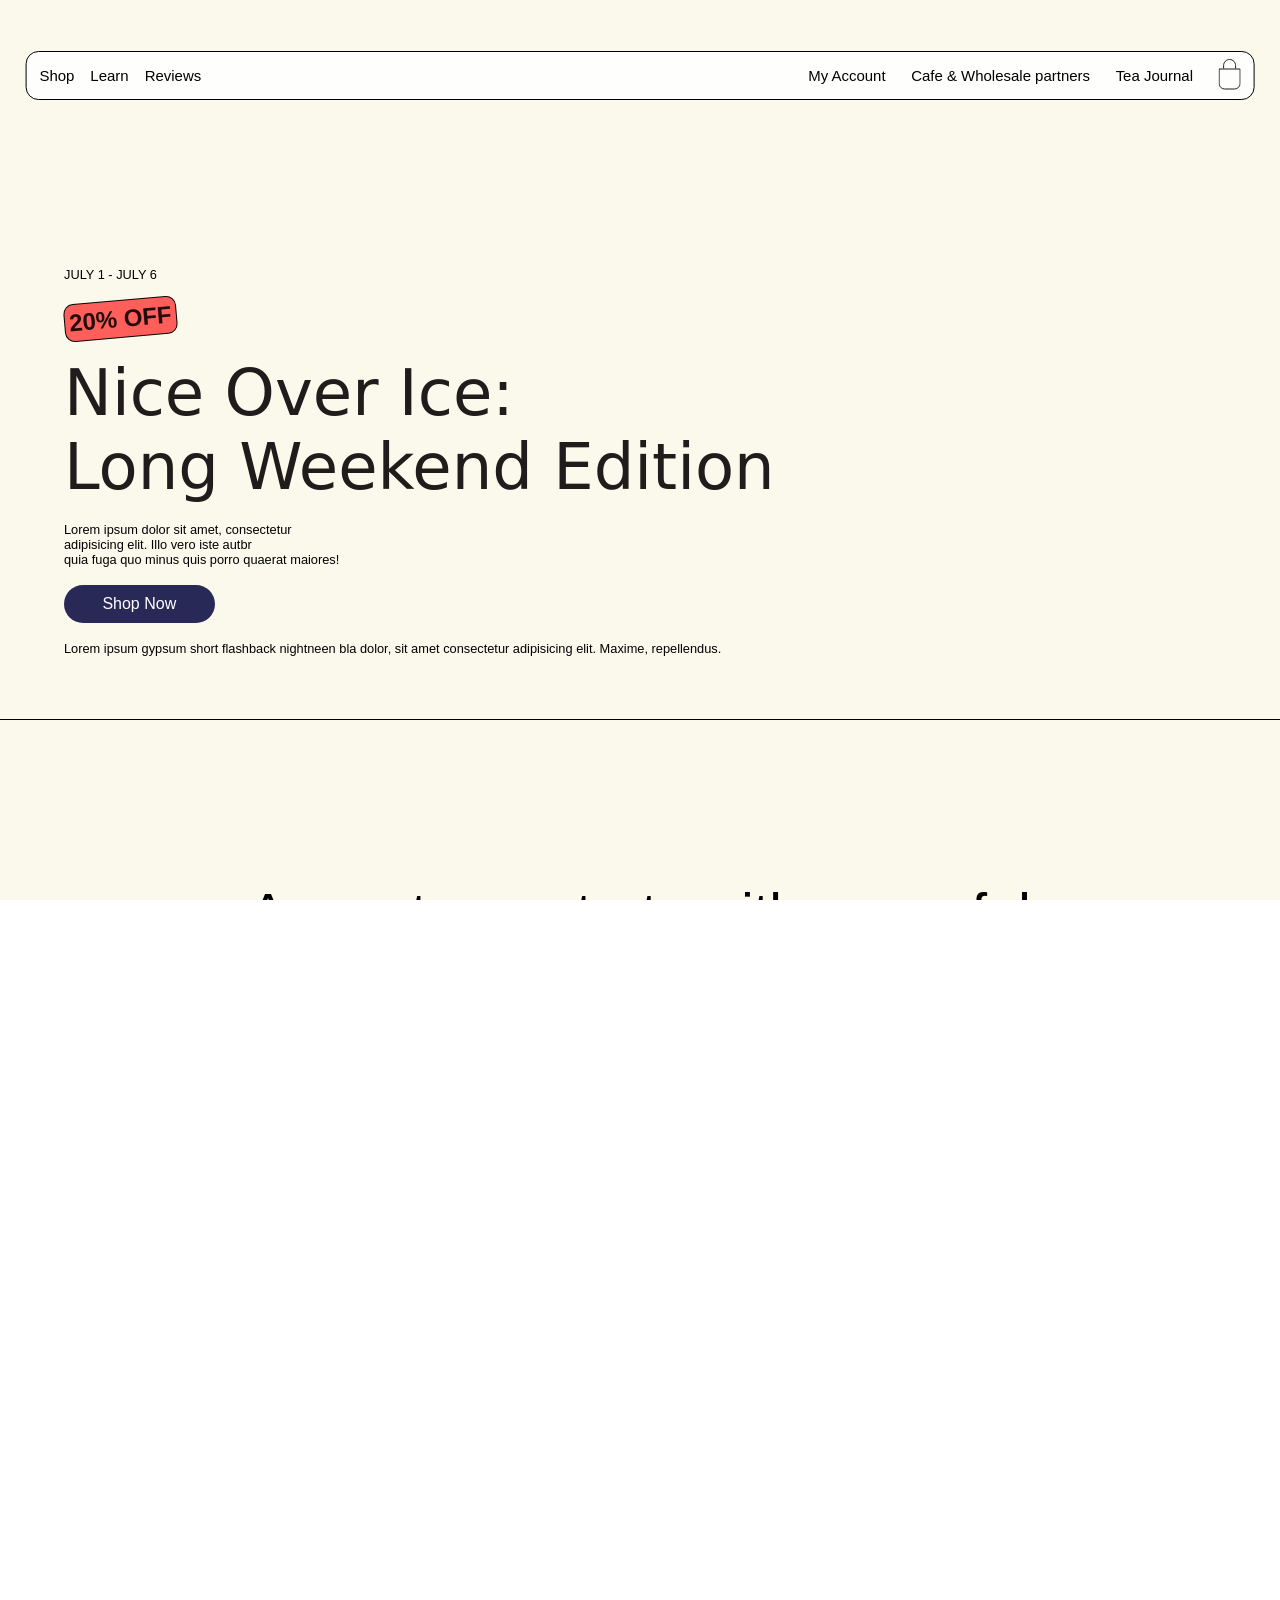
==== commit ca074fb7: "updated readme" ====
--- a/Responsive-assignment/index.html
+++ b/Responsive-assignment/index.html
@@ -6,6 +6,10 @@
     <title>Document</title>
     <link rel="stylesheet" href="style.css">
     <link
+  href="https://cdn.jsdelivr.net/npm/remixicon@4.9.0/fonts/remixicon.css"
+  rel="stylesheet"
+/>
+<link
   href="https://cdn.jsdelivr.net/npm/remixicon@4.9.0/fonts/remixicon.css"
   rel="stylesheet"
 />
@@ -547,6 +551,7 @@
             </div>
             </div>
         </section>
+
         <footer>
             <div class="up">
                 <h1>STEEP WITH US</h1>
@@ -557,9 +562,9 @@
                         <button>Submit</button>
                     </div>
                     <div class="iconss">
-                        <img src="" alt="">
-                        <img src="" alt="">
-                        <img src="" alt="">
+                        <img src="https://cdn.jsdelivr.net/npm/remixicon@4.9.1/icons/Logos/facebook-fill.svg" alt="">
+                        <img src="https://cdn.jsdelivr.net/npm/remixicon@4.9.1/icons/Logos/instagram-line.svg" alt="">
+                        <img src="https://cdn.jsdelivr.net/npm/remixicon@4.9.1/icons/Logos/linkedin-fill.svg" alt="">
                     </div>
                 </div>
             </div>
@@ -568,15 +573,15 @@
                 <div class="text-cards">
                     <div class="faq">
                         <h1>Tea Varieties</h1>
-                        <img src="" alt="">
+                        <img src="https://cdn.jsdelivr.net/npm/remixicon@4.9.1/icons/Arrows/arrow-down-s-line.svg" alt="">
                     </div>
                     <div class="line"></div>
                 </div>
 
                  <div class="text-cards">
                     <div class="faq">
-                        <h1>Tea Varieties</h1>
-                        <img src="" alt="">
+                        <h1>Collections</h1>
+                        <img src="https://cdn.jsdelivr.net/npm/remixicon@4.9.1/icons/Arrows/arrow-down-s-line.svg" alt="">
                     </div>
                     <div class="line"></div>
                 </div>
@@ -584,8 +589,8 @@
 
                  <div class="text-cards">
                     <div class="faq">
-                        <h1>Tea Varieties</h1>
-                        <img src="" alt="">
+                        <h1>Lattes</h1>
+                        <img src="https://cdn.jsdelivr.net/npm/remixicon@4.9.1/icons/Arrows/arrow-down-s-line.svg" alt="">
                     </div>
                     <div class="line"></div>
                 </div>
@@ -593,8 +598,8 @@
 
                  <div class="text-cards">
                     <div class="faq">
-                        <h1>Tea Varieties</h1>
-                        <img src="" alt="">
+                        <h1>Learn</h1>
+                        <img src="https://cdn.jsdelivr.net/npm/remixicon@4.9.1/icons/Arrows/arrow-down-s-line.svg" alt="">
                     </div>
                     <div class="line"></div>
                 </div>
@@ -602,8 +607,8 @@
 
                  <div class="text-cards">
                     <div class="faq">
-                        <h1>Tea Varieties</h1>
-                        <img src="" alt="">
+                        <h1>Tea Journal</h1>
+                        <img src="https://cdn.jsdelivr.net/npm/remixicon@4.9.1/icons/Arrows/arrow-down-s-line.svg" alt="">
                     </div>
                     <div class="line"></div>
                 </div>
@@ -611,8 +616,8 @@
 
                  <div class="text-cards">
                     <div class="faq">
-                        <h1>Tea Varieties</h1>
-                        <img src="" alt="">
+                        <h1>Support</h1>
+                        <img src="https://cdn.jsdelivr.net/npm/remixicon@4.9.1/icons/Arrows/arrow-down-s-line.svg" alt="">
                     </div>
                     <div class="line"></div>
                 </div>
@@ -620,20 +625,22 @@
 
                  <div class="text-cards">
                     <div class="faq">
-                        <h1>Tea Varieties</h1>
-                        <img src="" alt="">
-                    </div>
-                    <div class="line"></div>
-                </div>
-
-
-                 <div class="text-cards">
-                    <div class="faq">
-                        <h1>Tea Varieties</h1>
-                        <img src="" alt="">
-                    </div>
-                    <div class="line"></div>
-                </div>
+                        <h1>Cafe & Wholesale Partners</h1>
+                        <img src="https://cdn.jsdelivr.net/npm/remixicon@4.9.1/icons/Arrows/arrow-down-s-line.svg" alt="">
+                    </div>
+                </div>
+
+
+                 
+            </div>
+
+            <div class="logoss">
+                <img src="https://www.twoleavestea.com/cdn/shop/files/Twoleaves_logo.svg?v=1768205424&width=420" alt="">
+            </div>
+
+            <div class="down">
+                <img src="./images/footer.png" alt="">
+                <p>TWO LEAVES AND A BUD 2026 <br>SITE BY MANUFACTUR</p>
             </div>
         </footer>
     </main>
--- a/Responsive-assignment/style.css
+++ b/Responsive-assignment/style.css
@@ -608,6 +608,151 @@
         cursor: pointer;
 
 }
+footer{
+    align-items: center;
+    min-height: 100vh;
+    display: flex;
+    flex-direction: column;
+    background-color:#c1dbff ;
+    padding: 4vw;
+    
+}
+.up{
+    margin: 3vw;
+    max-width: 100%;
+    display: flex;
+    flex-direction: column;
+    align-items: flex-start;
+    gap: 4vh;
+    padding-left: 4vw;
+    padding-right: 4vw;
+    padding-top: 4vh;
+}
+
+.up h1{
+    font-size: 4vw;
+}
+.up p{
+    font-size: 3.5vw;
+}
+
+.icons-inputs{
+    display: flex;
+    flex-direction: column;
+    width: 100%;
+    max-width: 100%;
+    gap: 3vh;
+    box-sizing: border-box;
+}
+.inputss{
+    display: flex;
+    flex-direction: column;
+    gap: 2vh;
+    height: auto;
+    width: 100%;
+    box-sizing: border-box;
+}
+.icons-inputs input{
+    width: 100%;
+    background-color: white;
+    text-align: start;
+    border-radius: 2vw;
+    padding: 1rem 1rem;
+    border: 1px solid black;
+    box-sizing: border-box;
+}
+.icons-inputs button{
+    width: 100%;
+    background-color:#292957;
+    border-radius: 999px;
+    padding: 1rem 1rem;
+    color: white;
+    font-size: 4vw;
+    border: 1px solid black;
+    box-sizing: border-box;
+}
+
+.line{
+    height: 1px;
+    width: 95%;
+    background-color: #555;
+
+}
+
+.iconss{
+    height: 10vw;
+    width: 10vw;
+    
+    display: flex;
+    gap: 5vw;
+    margin-bottom: 2vh;
+}
+.iconss img{
+    border-radius: 50%;
+    padding: 2vw;
+    border: 1px solid black;
+}
+
+.mid{
+    width: 90%;
+    height: auto;
+    display: flex;
+    flex-direction: column;
+    gap: 3vh;
+    color: white;
+    font-size: 3vw;
+    background-color: #292957;
+    padding: 2vw;
+    border-radius: 2vw;
+    
+}
+.text-cards{
+    display: flex;
+    flex-direction: column;
+    gap: 1vh;
+}
+.faq{
+    width: 100%;
+    display: flex;
+    
+    justify-content: space-between;
+}
+
+.faq img{
+    height:6vw;
+    width:6vw;
+    border-radius: 50%;
+    padding: 1vw;
+    background-color: #ade7f5;
+}
+.faq h1{
+    font-weight: 300;
+    font-size: 5vw;
+}
+
+.logoss{
+    
+    display: flex;
+    align-items: center;
+    justify-content: center;
+
+}
+
+.logoss img{
+    height: 10vh;
+    width: 40vw;
+    margin: 5vh;
+}
+.down{
+    
+    object-fit: cover;
+    display: flex;
+    flex-direction: column;
+    align-items: center;
+}
+.down p{
+    text-align: center;
+}
 
 @media screen and (min-width: 769px) {
     .cards{
@@ -678,6 +823,118 @@
         display: flex;
         width: 100%;
         overflow: visible;
+    }
+}
+
+@media screen and (min-width: 865px) {
+    footer{
+        padding: 4vw 8vw;
+    }
+
+    .up{
+        margin: 3vw auto;
+        max-width: 1200px;
+        align-items: flex-start;
+        padding: 4vw 0 2vw;
+    }
+
+    .icons-inputs{
+        flex-direction: row;
+        align-items: center;
+        justify-content: space-between;
+        gap: 2rem;
+        width: 100%;
+    }
+
+    .inputss{
+        flex-direction: row;
+        gap: 1rem;
+        width: min(720px, 100%);
+        flex: 1;
+    }
+
+    .icons-inputs input{
+        width: 100%;
+        padding: 1rem 1.2rem;
+    }
+
+    .icons-inputs button{
+        width: auto;
+        padding: 1rem 2rem;
+        font-size: 1rem;
+    }
+
+    .iconss{
+        height: auto;
+        width: auto;
+        gap: 1.5rem;
+        margin-bottom: 0;
+    }
+
+    .iconss img{
+        padding: 1rem;
+        width: 3rem;
+        height: 3rem;
+    }
+
+    .mid{
+        flex-direction: row;
+        flex-wrap: wrap;
+        justify-content: space-between;
+        align-items: flex-start;
+        gap: 1.5rem;
+        width: 100%;
+        padding: 3rem;
+    }
+
+    .text-cards{
+        flex: 1 1 180px;
+        min-width: 160px;
+        max-width: 220px;
+    }
+
+    .faq{
+        align-items: center;
+        gap: 1rem;
+    }
+
+    .faq img{
+        height: 3rem;
+        width: 3rem;
+        padding: 0.8rem;
+    }
+
+    .faq h1{
+        font-size: 1.2rem;
+    }
+
+    .logoss img{
+        width: 20vw;
+        height: auto;
+        margin: 3rem 0;
+    }
+
+    .down{
+        flex-direction: column;
+        justify-content: space-between;
+        align-items: center;
+        width: 100%;
+        gap: 1rem;
+        
+        
+    }
+    .down img{
+        object-fit: contain;
+        width: 100vw;
+        height: 70vh;
+       display: none;
+    }
+
+    .down p{
+        text-align: center;
+        font-size: 0.9rem;
+        max-width: 400px;
+
     }
 }
 
@@ -1148,6 +1405,7 @@
 #section-9 img{
     width: 100vw;
     height: 50vh;
+    object-fit: cover;
 }
 
 .right-sec-9{
@@ -1174,8 +1432,8 @@
 .sec-9-button button{
     position: absolute;
     left: 30vw;
-    margin-top: -50vh;
-    padding: 5vw 10vw;
+    bottom: 0.3vh;
+    padding: 2vw 10vw;
 }
 .section-10{
     display: flex;
@@ -1323,8 +1581,153 @@
 .sec-11-button button{
     position: absolute;
     left: 30vw;
-    margin-top: -50vh;
-    padding: 5vw 10vw;
-}
-
+    bottom: 0.3vh;
+    padding: 1vw 10vw;
+}
+
+footer{
+    align-items: center;
+    min-height: 100vh;
+    display: flex;
+    flex-direction: column;
+    background-color:#c1dbff ;
+    padding: 4vw;
+    
+}
+.up{
+    margin: 3vw;
+    max-width: 100%;
+    display: flex;
+    flex-direction: column;
+    align-items: flex-start;
+    gap: 4vh;
+    padding-left: 4vw;
+    padding-right: 4vw;
+    padding-top: 4vh;
+}
+
+.up h1{
+    font-size: 4vw;
+}
+.up p{
+    font-size: 3.5vw;
+}
+
+.icons-inputs{
+    display: flex;
+    flex-direction: column;
+    width: 100%;
+    max-width: 100%;
+    gap: 3vh;
+    box-sizing: border-box;
+}
+.inputss{
+    display: flex;
+    flex-direction: column;
+    gap: 2vh;
+    height: auto;
+    width: 100%;
+    box-sizing: border-box;
+}
+.icons-inputs input{
+    width: 100%;
+    background-color: white;
+    text-align: start;
+    border-radius: 2vw;
+    padding: 1rem 1rem;
+    border: 1px solid black;
+    box-sizing: border-box;
+}
+.icons-inputs button{
+    width: 100%;
+    background-color:#292957;
+    border-radius: 999px;
+    padding: 1rem 1rem;
+    color: white;
+    font-size: 4vw;
+    border: 1px solid black;
+    box-sizing: border-box;
+}
+
+.line{
+    height: 1px;
+    width: 95%;
+    background-color: #555;
+
+}
+
+.iconss{
+    height: 10vw;
+    width: 10vw;
+    
+    display: flex;
+    gap: 5vw;
+    margin-bottom: 2vh;
+}
+.iconss img{
+    border-radius: 50%;
+    padding: 2vw;
+    border: 1px solid black;
+}
+
+.mid{
+    width: 90%;
+    height: auto;
+    display: flex;
+    flex-direction: column;
+    gap: 3vh;
+    color: white;
+    font-size: 3vw;
+    background-color: #292957;
+    padding: 2vw;
+    border-radius: 2vw;
+    
+}
+.text-cards{
+    display: flex;
+    flex-direction: column;
+    gap: 1vh;
+}
+.faq{
+    width: 100%;
+    display: flex;
+    
+    justify-content: space-between;
+}
+
+.faq img{
+    height:6vw;
+    width:6vw;
+    border-radius: 50%;
+    padding: 1vw;
+    background-color: #ade7f5;
+}
+.faq h1{
+    font-weight: 300;
+    font-size: 5vw;
+}
+
+.logoss{
+    
+    display: flex;
+    align-items: center;
+    justify-content: center;
+
+}
+
+.logoss img{
+    height: 10vh;
+    width: 40vw;
+    margin: 5vh;
+}
+.down{
+    
+    object-fit: cover;
+    display: flex;
+    flex-direction: column;
+    align-items: center;
+}
+.down p{
+    text-align: center;
+}
 }
